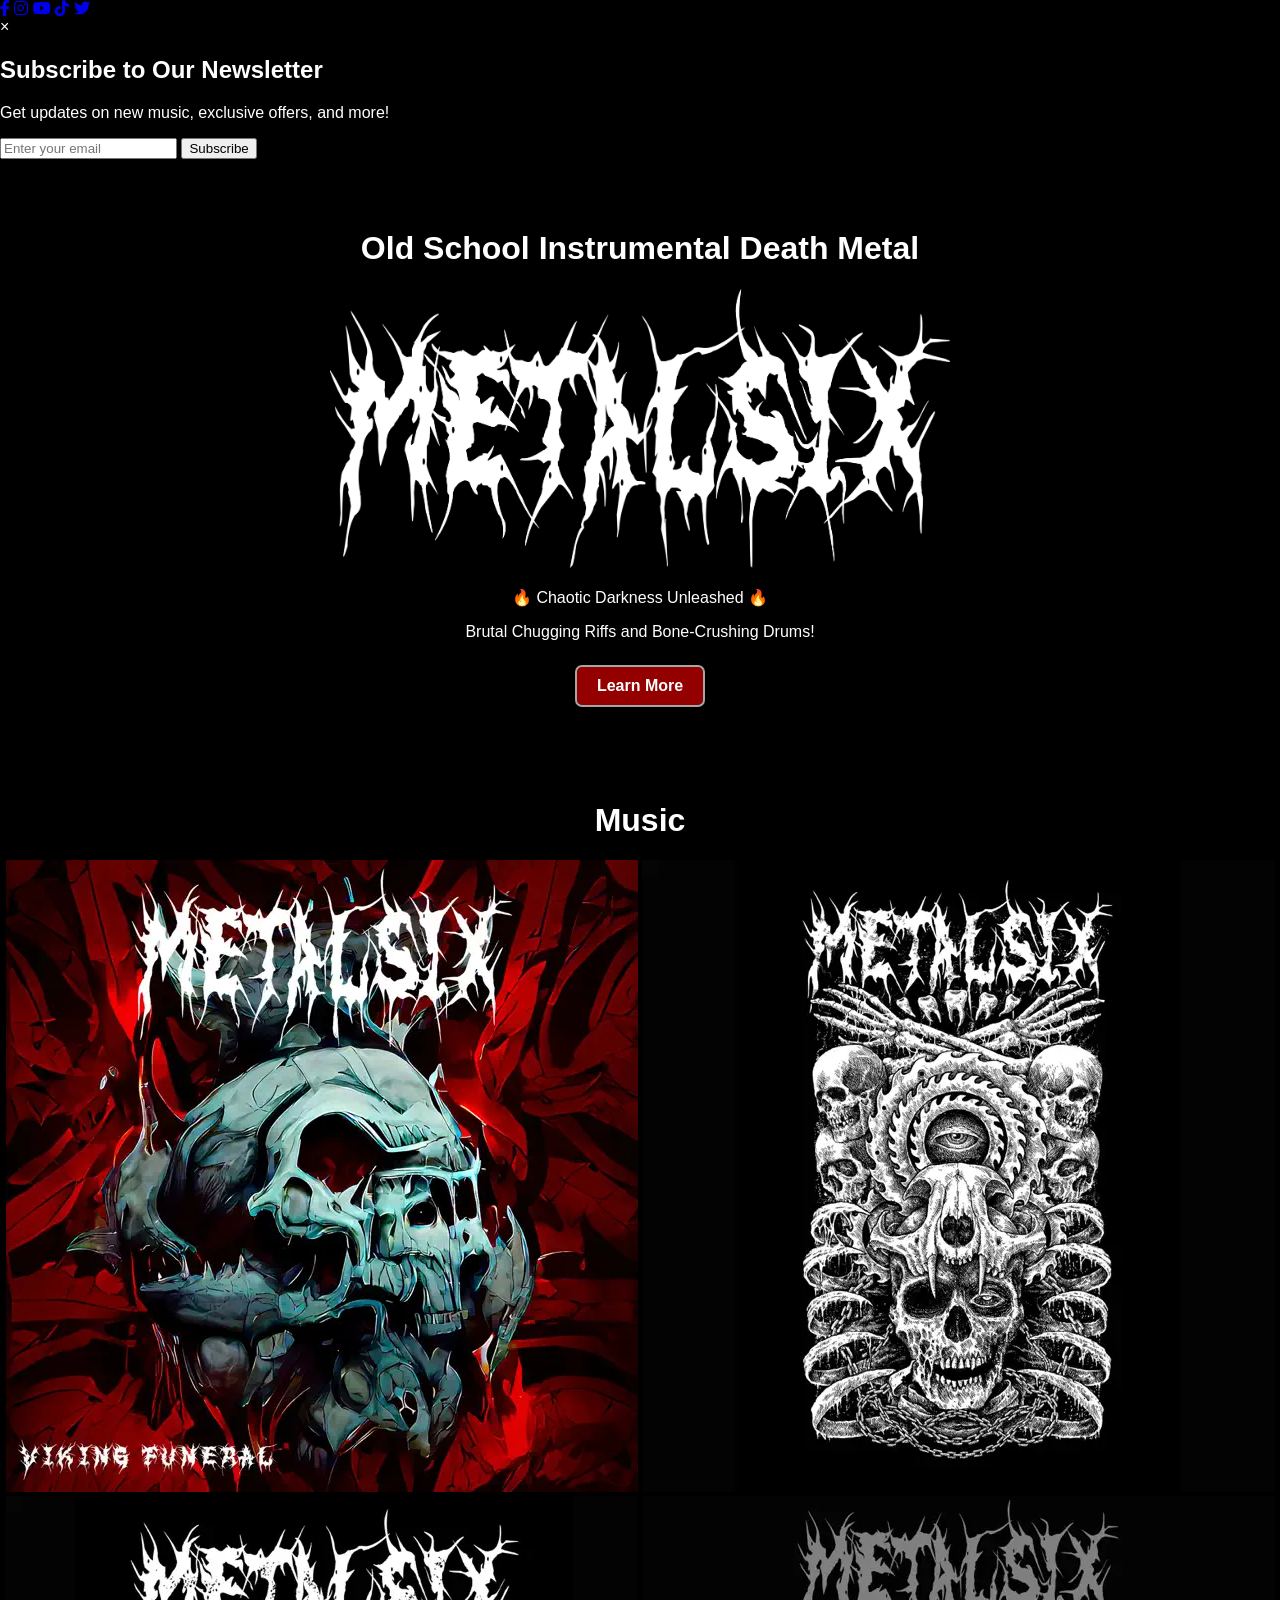
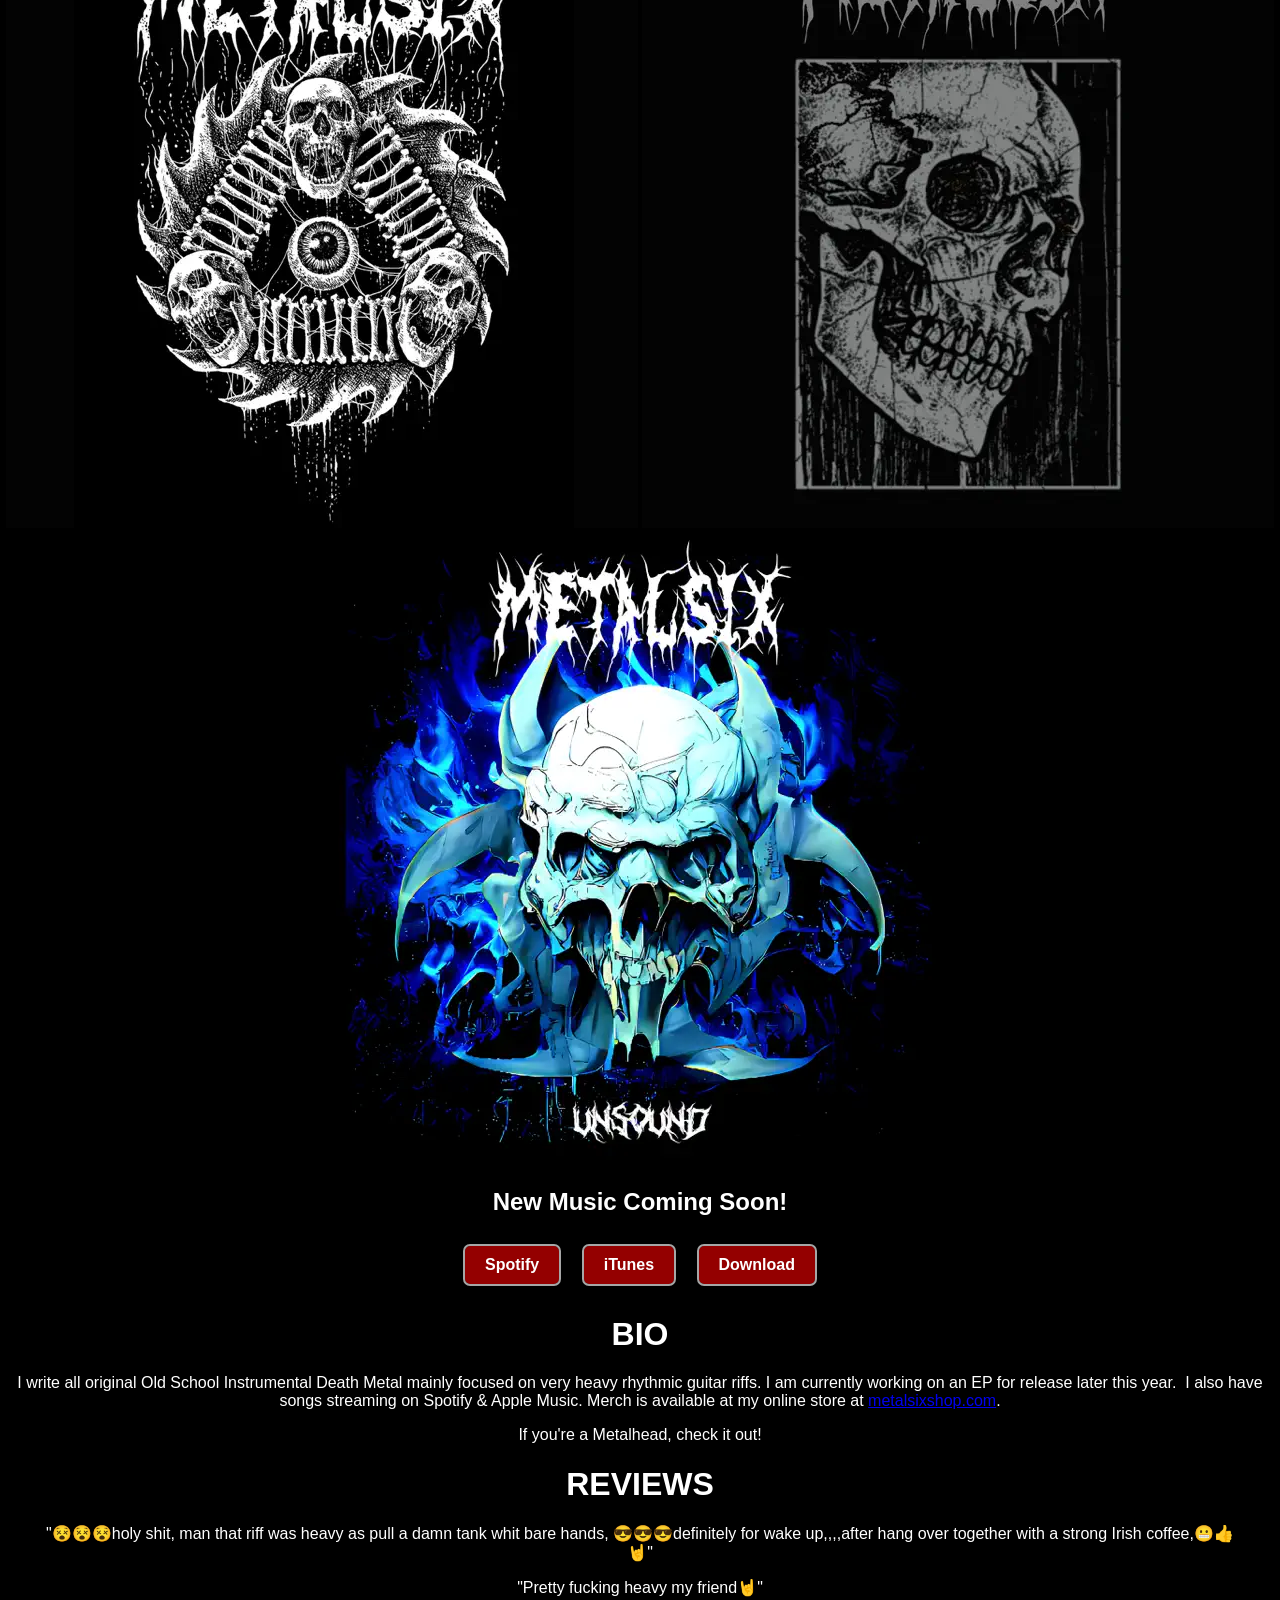
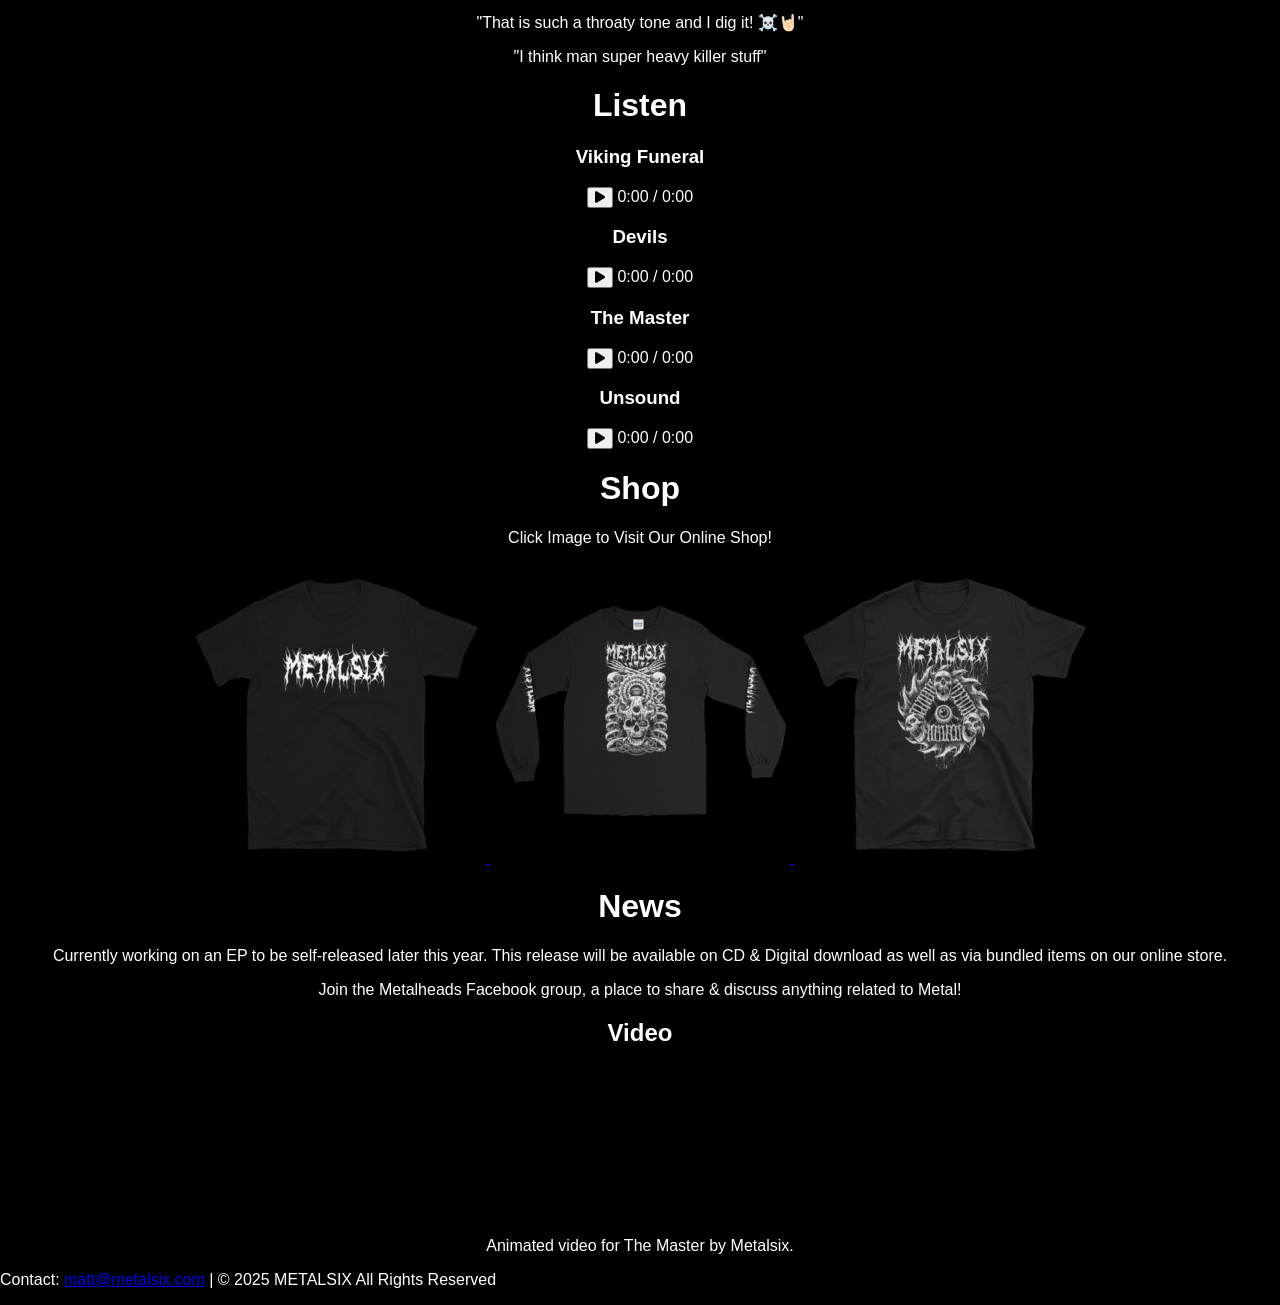
==== index.html @ d75f77b5 "Initial commit: Metalsix website Co-Authored-By: Claude Sonnet 4.6 <noreply@anthropic.com>" ====
<!DOCTYPE html>
<html lang="en">
	<header>
		<div class="social-icons">
		  <a href="https://www.facebook.com/Metalsix/" target="_blank" class="social-icon"><i class="fab fa-facebook-f"></i></a>
		  <a href="https://www.instagram.com/metalsix.official/" target="_blank" class="social-icon"><i class="fab fa-instagram"></i></a>
		  <a href="https://www.youtube.com/@metalsix.official" target="_blank" class="social-icon"><i class="fab fa-youtube"></i></a>
		  <a href="https://www.tiktok.com/@metalsix.official" target="_blank" class="social-icon"><i class="fab fa-tiktok"></i></a>
		  <a href="https://x.com/metalsix_" target="_blank" class="social-icon"><i class="fab fa-twitter"></i></a>
		</div>
	  </header>
<head>
  <meta charset="UTF-8">
  <meta name="viewport" content="width=device-width, initial-scale=1.0">
  <title>Metalsix</title>
  <link rel="stylesheet" href="css/styles.css">
  <link rel="stylesheet" href="https://cdnjs.cloudflare.com/ajax/libs/font-awesome/6.0.0-beta3/css/all.min.css">
  <style>
    body {
      font-family: Arial, sans-serif;
      background-color: #000;
      color: #fff;
      margin: 0;
      padding: 0;
    }
    .section {
      text-align: center;
    }
    .about-section .section-overlay {
      background: rgba(0, 0, 0, 0.67);
      padding: 50px 20px;
    }
    .image {
      max-width: 50%;
      height: auto;
    }
    .button {
      display: inline-block;
      margin: 10px;
      padding: 10px 20px;
      background-color: #940000;
      color: white;
      text-decoration: none;
      font-weight: bold;
      border-radius: 5px;
	  outline: 2px solid #a6a6a6;
    }
    .button:hover {
      background-color: #000000;
    }
  </style>
</head>
<!-- Popup Container -->
<div id="email-popup" class="popup">
	<div class="popup-content">
	  <span class="popup-close">&times;</span>
	  <h2>Subscribe to Our Newsletter</h2>
	  <p>Get updates on new music, exclusive offers, and more!</p>
	  <form novalidate
		id="email-form" 
		action="https://metalsix.us20.list-manage.com/subscribe/post?u=d9a72fb0d01fad9c23cfd0a03&amp;id=9afacad44d" 
		method="POST" 
		target="_blank">

		<!-- Hidden Input Fields -->
		<input type="hidden" name="u" value="d9a72fb0d01fad9c23cfd0a03">
		<input type="hidden" name="id" value="9afacad44d">

		<!-- Email Input -->
		<input 
		  type="email" 
		  id="email-input" 
		  name="EMAIL" 
		  placeholder="Enter your email" 
		  required>
		
		<!-- Hidden Bot Protection Field -->
		<div style="position: absolute; left: -5000px;" aria-hidden="true">
		  <input type="text" name="b_d9a72fb0d01fad9c23cfd0a03_9afacad44d" tabindex="-1" value="">
		</div>
		
		<!-- Submit Button -->
		<button type="submit" class="popup-submit">Subscribe</button>
	  </form>
	</div>
</div>

<!-- Mailchimp Validation Script -->
<script type="text/javascript" src="//s3.amazonaws.com/downloads.mailchimp.com/js/mc-validate.js"></script>
<script type="text/javascript">
  (function($) {
    window.fnames = new Array(); 
    window.ftypes = new Array();
    fnames[0] = 'EMAIL'; 
    ftypes[0] = 'email';
  }(jQuery));
  var $mcj = jQuery.noConflict(true);
</script>


<!-- About Section -->
<div class="section about-section">
	<div class="section-overlay">
	  <h1>Old School Instrumental Death Metal</h1>
	  <img src="Images/Metalsix_Logo_White.png" alt="Metalsix Logo" class="image fade-in-image">
	  <div>
		<p>🔥 Chaotic Darkness Unleashed 🔥</p>
		<p>Brutal Chugging Riffs and Bone-Crushing Drums!</p>
	  </div>
	  <a href="#music" id="learn-more-button" class="button">Learn More</a>
	  <p class="army_of_darknessregular"></p>
	</div>
  </div>

  <script src="JS/script.js"></script>

  <!-- Music Section -->
  <div class="section music-section">
	<div class="section-overlay">
      <h1>Music</h1>
      <div>
		<img src="Images/Viking Funeral.jpg" alt="Album Cover" class="image">
        <img src="Images/Devils.jpg" alt="Album Cover" class="image">
		<img src="Images/The Master.jpg" alt="Album Cover" class="image">
		<img src="Images/Skeletons.jpg" alt="Album Cover" class="image">
		<img src="Images/Unsound.jpg" alt="Album Cover" class="image">
      </div>
	  
      <h2>New Music Coming Soon!</h2>
      <!-- <a href="https://metalsix.com/coming-soon/" class="button">BUY CD</a> -->
      <a href="https://open.spotify.com/artist/1xVHS0RWa8JxRRHK8wIK8u" class="button">Spotify</a>
      <a href="https://music.apple.com/us/artist/metalsix/1475066050" class="button">iTunes</a>
      <a href="#music" id="download-button" class="button">Download</a>
	</div>
  </div>

<!-- Bio Section -->
<div class="section bio-section">
	<div class="section-overlay">
	  <h1>BIO</h1>
	  <p>I write all original Old School Instrumental Death Metal mainly focused on very heavy rhythmic guitar riffs. I am currently working on an EP for release later this year.  I also have songs streaming on Spotify & Apple Music. Merch is available at my online store at <a href="https://metalsixshop.com/" class="link">metalsixshop.com</a>.</p>
	  <p>If you're a Metalhead, check it out!</p>
	  <h1>REVIEWS</h1>
	  <blockquote class="cusom-quote">
		<p>"😵😵😵holy shit, man that riff was heavy as pull a damn tank whit bare hands, 😎😎😎definitely for wake up,,,,after hang over together with a strong Irish coffee,😬👍🤘"</p>
		<p>"Pretty fucking heavy my friend🤘"</p>
		<p>"That is such a throaty tone and I dig it! ☠️🤘🏻"</p>
		<p>"I think man super heavy killer stuff"</p>
	  </blockquote>
	</div>
  </div>

<!-- Listen Section -->
<div class="section listen-section">
  <h1>Listen</h1>
  <div class="section-overlay">
    <div class="dark-audio-player">
      <!-- Viking Funeral -->
      <div class="player-header">
        <div class="track-info">
          <h3 class="track-title">Viking Funeral</h3>
        </div>
      </div>
      <div class="waveform">
        <div class="progress-bar" id="progress-bar-viking_funeral"></div>
      </div>
      <div class="audio-controls">
        <button class="control-button" onclick="togglePlayPause('audio-viking_funeral', this)">
          <i class="fas fa-play"></i>
        </button>
		<span class="current-time" id="current-time-viking_funeral">0:00</span> / 
        <span class="track-duration" id="duration-viking_funeral">0:00</span>
      </div>
      <audio id="audio-viking_funeral" src="Audio/viking_funeral.mp3"></audio>

      <!-- Devils -->
      <div class="player-header">
        <div class="track-info">
          <h3 class="track-title">Devils</h3>
        </div>
      </div>
      <div class="waveform">
        <div class="progress-bar" id="progress-bar-devils"></div>
      </div>
      <div class="audio-controls">
        <button class="control-button" onclick="togglePlayPause('audio-devils', this)">
          <i class="fas fa-play"></i>
        </button>
		<span class="current-time" id="current-time-devils">0:00</span> / 
        <span class="track-duration" id="duration-devils">0:00</span>
      </div>
      <audio id="audio-devils" src="Audio/devils.mp3"></audio>

      <!-- The Master -->
      <div class="player-header">
        <div class="track-info">
          <h3 class="track-title">The Master</h3>
        </div>
      </div>
      <div class="waveform">
        <div class="progress-bar" id="progress-bar-the_master"></div>
      </div>
      <div class="audio-controls">
        <button class="control-button" onclick="togglePlayPause('audio-the_master', this)">
          <i class="fas fa-play"></i>
        </button>
		<span class="current-time" id="current-time-the_master">0:00</span> / 
        <span class="track-duration" id="duration-the_master">0:00</span>
      </div>
      <audio id="audio-the_master" src="Audio/the_master.mp3"></audio>

      <!-- Unsound -->
      <div class="player-header">
        <div class="track-info">
          <h3 class="track-title">Unsound</h3>
        </div>
      </div>
      <div class="waveform">
        <div class="progress-bar" id="progress-bar-unsound"></div>
      </div>
      <div class="audio-controls">
        <button class="control-button" onclick="togglePlayPause('audio-unsound', this)">
          <i class="fas fa-play"></i>
        </button>
		<span class="current-time" id="current-time-unsound">0:00</span> / 
        <span class="track-duration" id="duration-unsound">0:00</span>
      </div>
      <audio id="audio-unsound" src="Audio/unsound.mp3"></audio>
    </div>
  </div>
</div>

<!-- Shop Section -->
<div class="section shop-section">
	<div class="section-overlay">
	  <h1>Shop</h1>
	  <p>Click Image to Visit Our Online Shop!</p>
	  <div class="shop-images">
		<a href="https://metalsixshop.com/item1" target="_blank">
		  <img src="Images/Short_Sleeve_Logo.png" alt="Shop Item 1" class="image">
		</a>
		<a href="https://metalsixshop.com/item2" target="_blank">
		  <img src="Images/Long_Sleeve.png" alt="Shop Item 2" class="image">
		</a>
		<a href="https://metalsixshop.com/item3" target="_blank">
		  <img src="Images/Short_Sleeve_Blade.png" alt="Shop Item 3" class="image">
		</a>
	  </div>
	</div>
  </div>

  <!-- News Section -->
  <div class="section news-section">
    <div class="section-overlay">
      <h1>News</h1>
      <p>Currently working on an EP to be self-released later this year. This release will be available on CD & Digital download as well as via bundled items on our online store.</p>
      <p>Join the Metalheads Facebook group, a place to share & discuss anything related to Metal!</p>
	  <div>
		<h2>Video</h2>
	  </div>
	  <div>
        <iframe src="https://www.youtube.com/embed/90blAPFxabg" frameborder="0" allowfullscreen class="video"></iframe>
        <p>Animated video for The Master by Metalsix.</p>
      </div>
    </div>
  </div>

  <!-- Footer -->
  <footer>
	<p>Contact: <a href="mailto:matt@metalsix.com">matt@metalsix.com</a> | &copy; 2025 METALSIX All Rights Reserved</p>
  </footer>

  <script>
	// Open Popup After Delay
	document.addEventListener('DOMContentLoaded', () => {
	  const popup = document.getElementById('email-popup');
	  const closeButton = document.querySelector('.popup-close');
  
	  // Show popup after 3 seconds (adjust as needed)
	  setTimeout(() => {
		popup.style.display = 'flex';
	  }, 3000);
  
	  // Close popup when "X" is clicked
	  closeButton.addEventListener('click', () => {
		popup.style.display = 'none';
	  });
  
	  // Close popup when clicking outside the content box
	  popup.addEventListener('click', (event) => {
		if (event.target === popup) {
		  popup.style.display = 'none';
		}
	  });
  
	  // Handle form submission
	  const form = document.getElementById('email-form');
	  form.addEventListener('submit', (event) => {
		const email = document.getElementById('email-input').value;
		alert(`Thank you for subscribing, ${email}!`);
		popup.style.display = 'none';
	  });
	});
  </script>
</body>
</html>
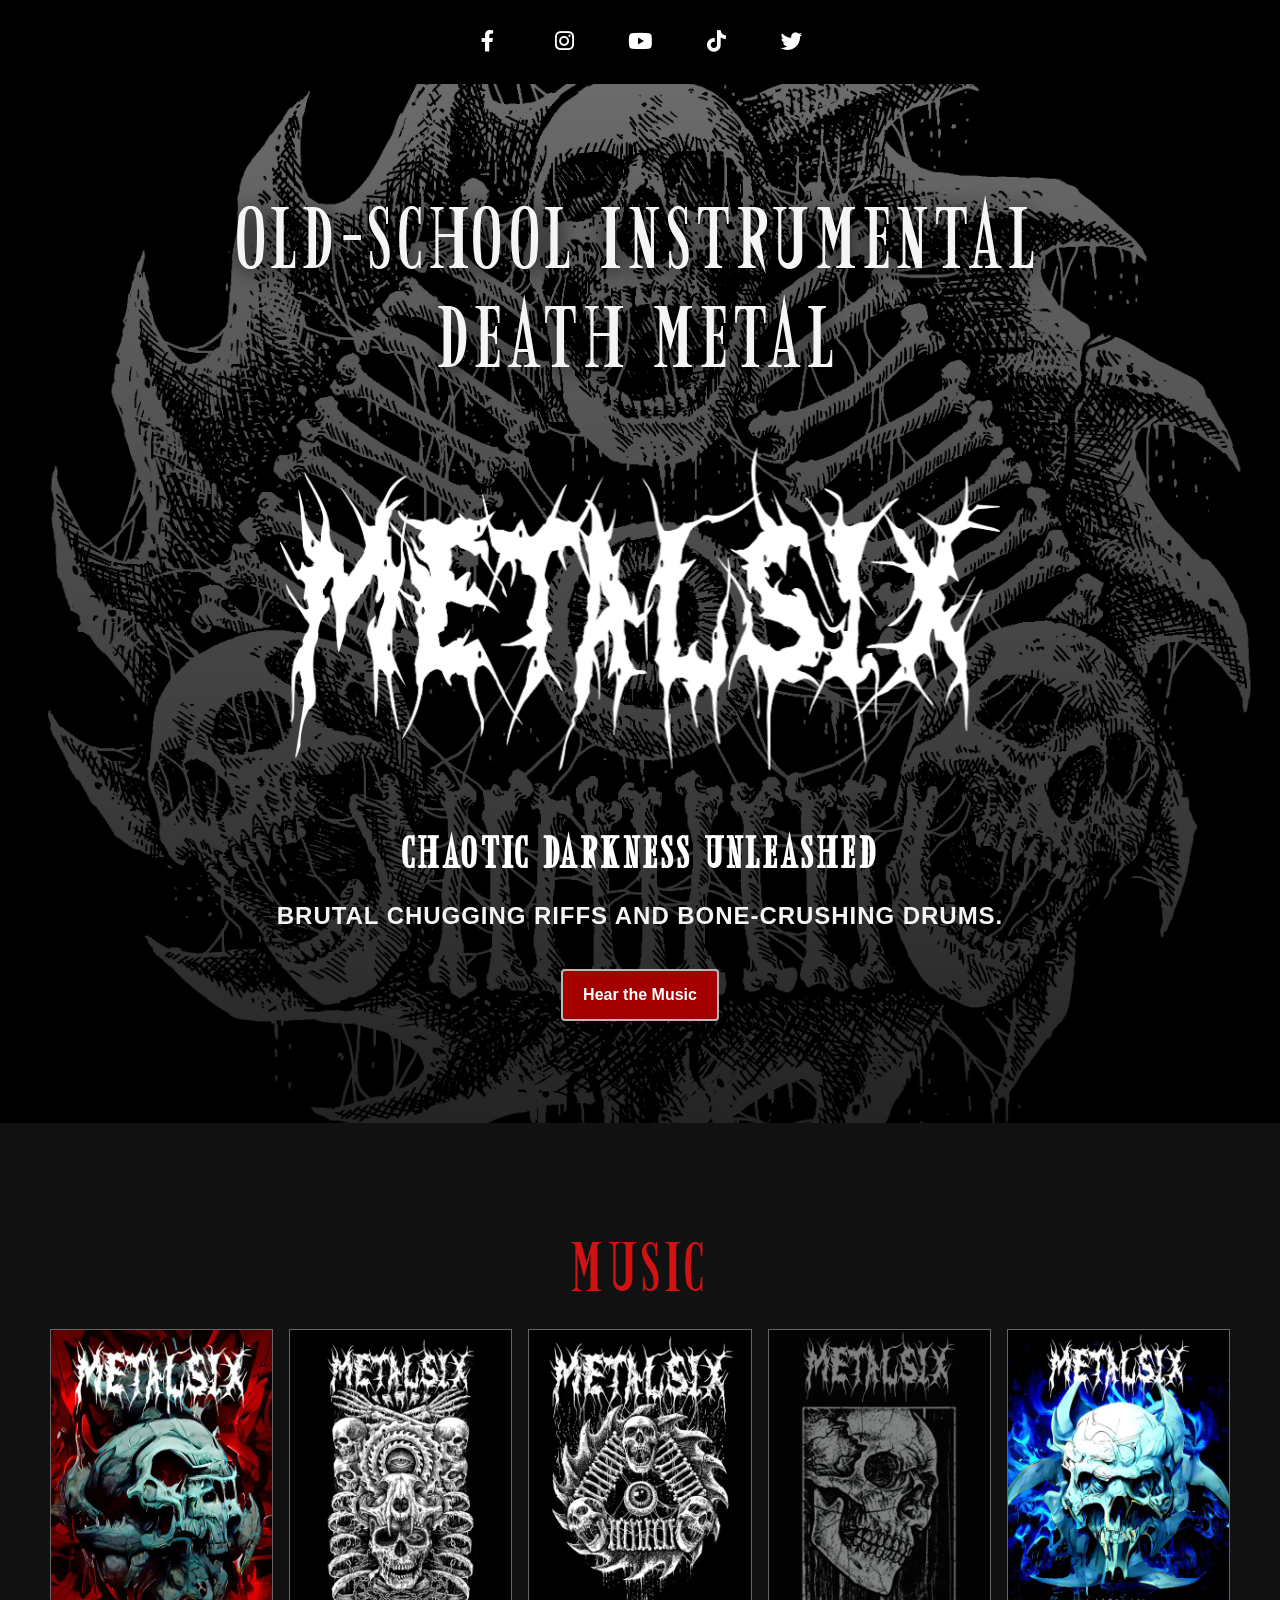
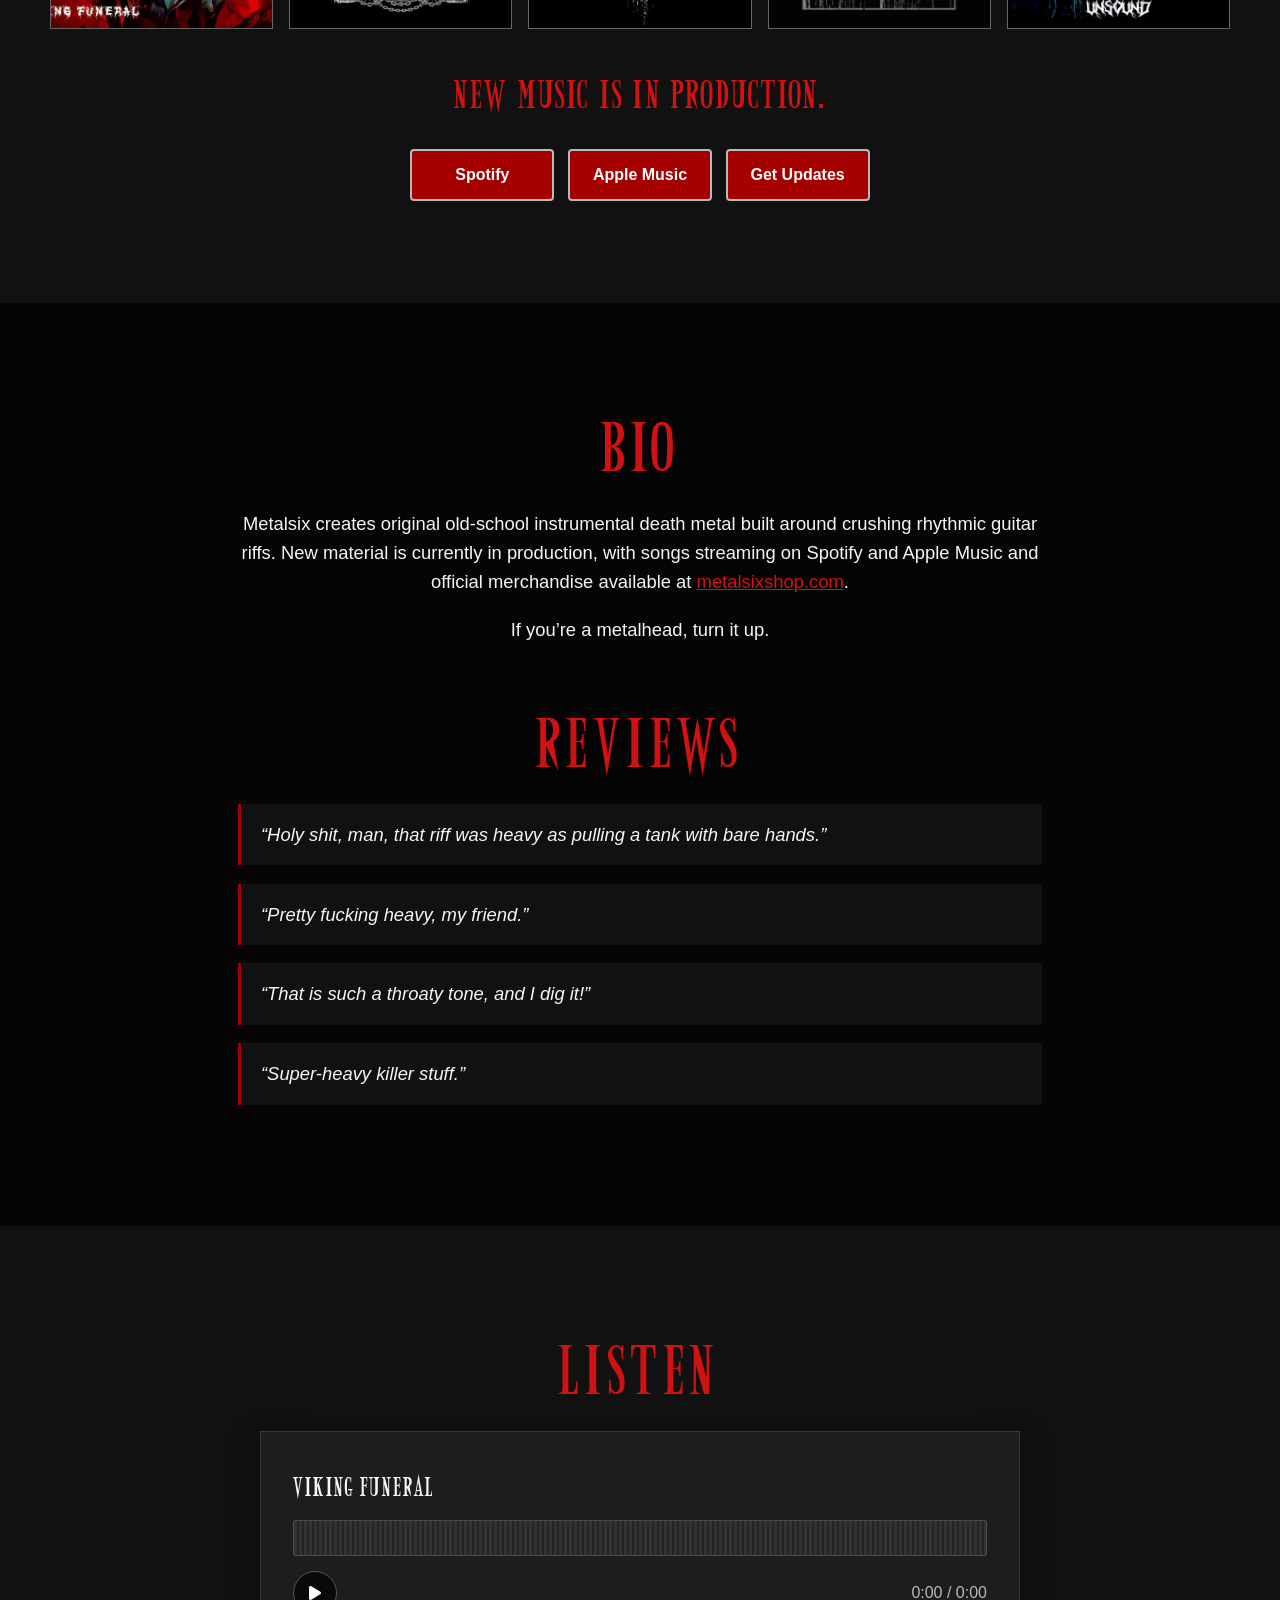
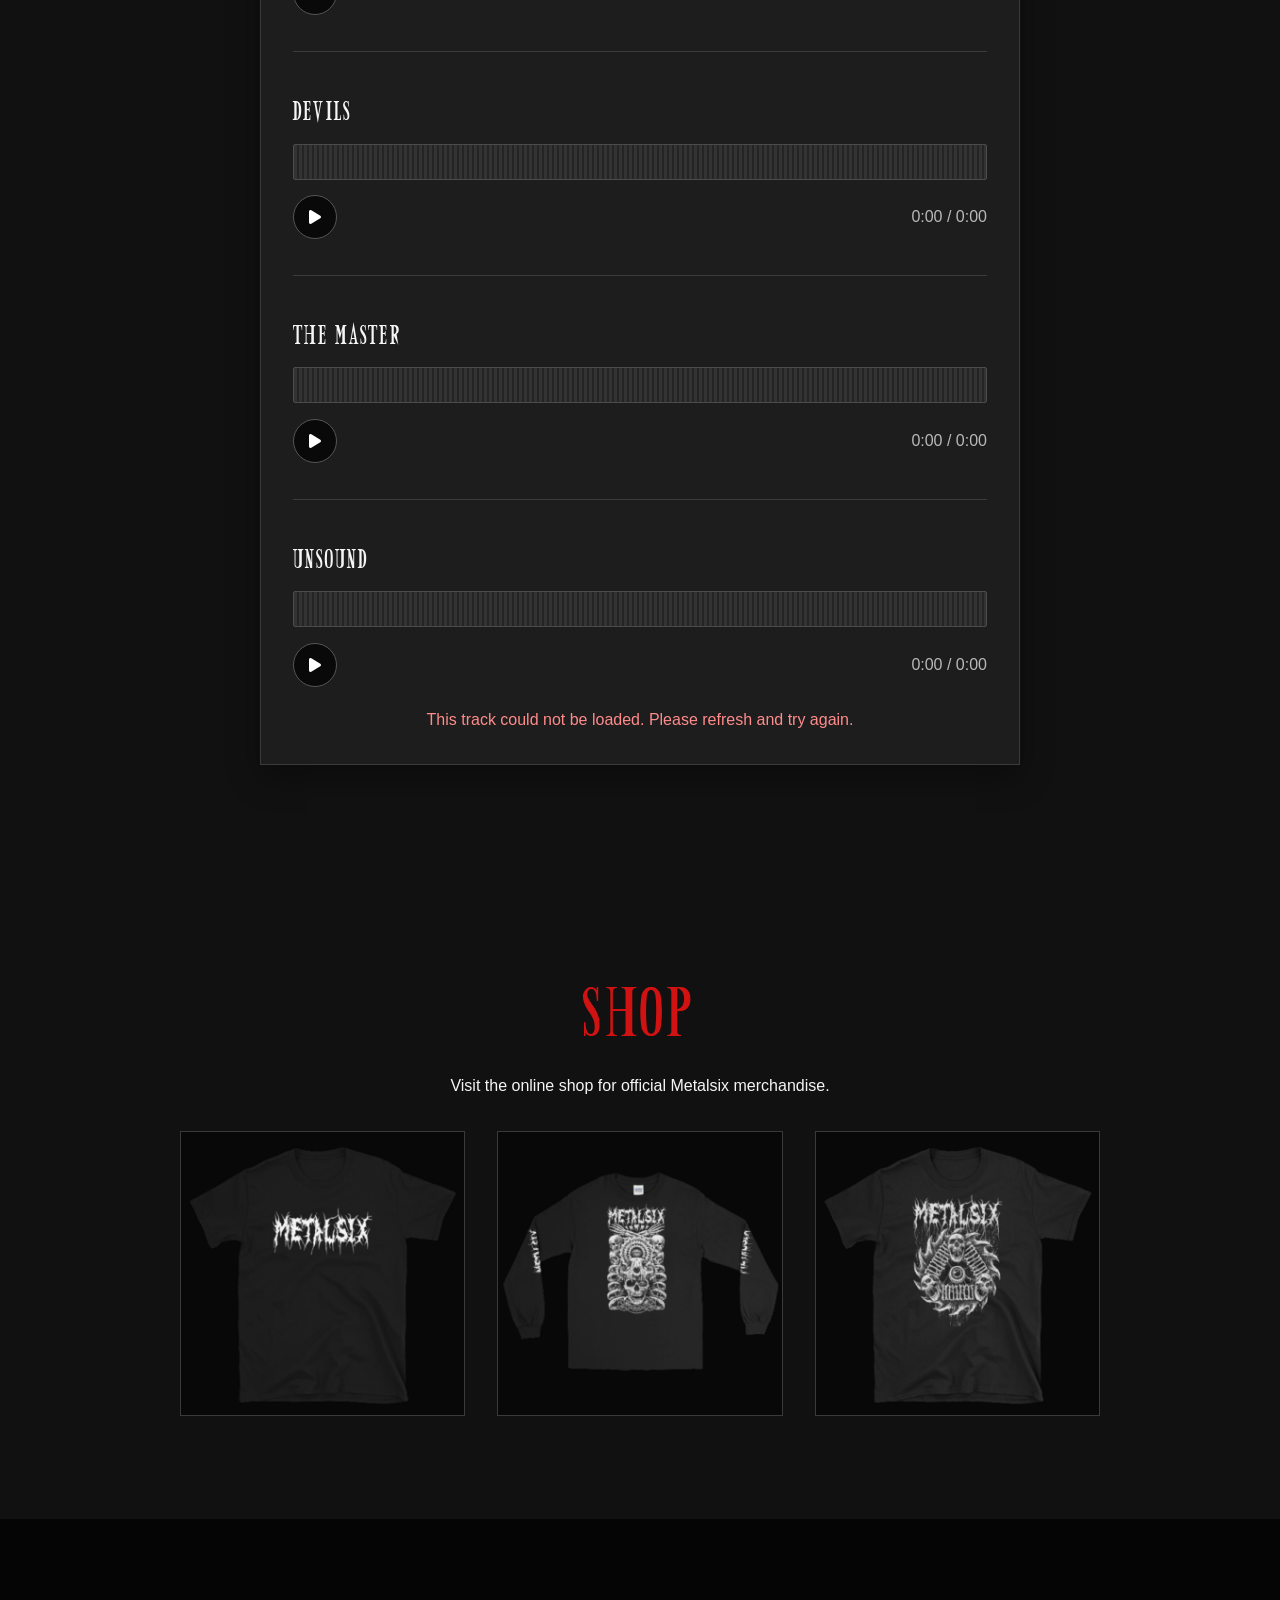
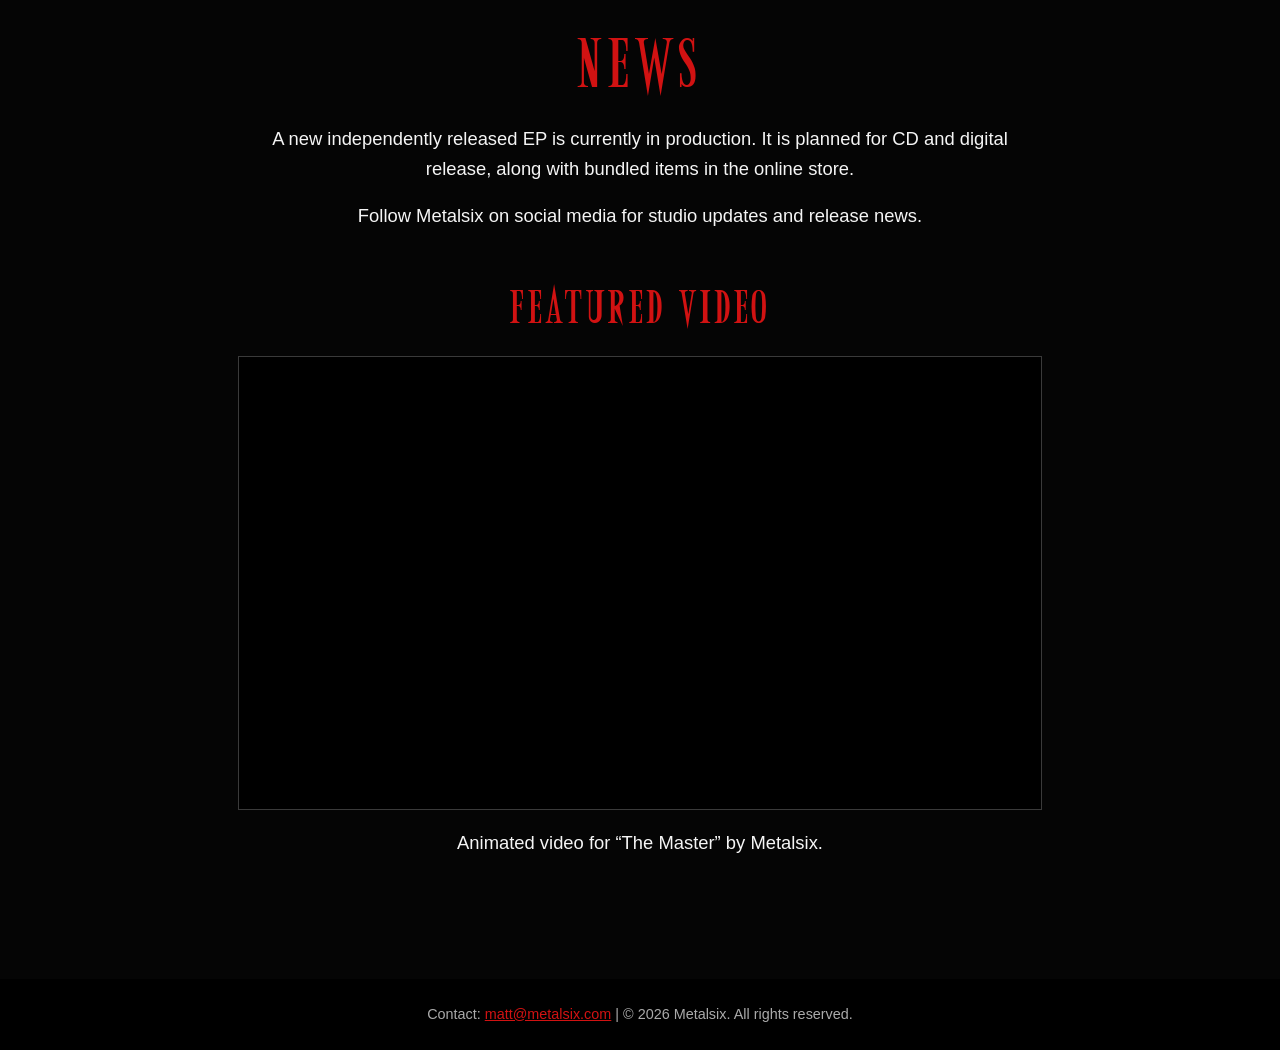
==== commit 2645e9d1: "Modernize site for Vercel deployment" ====
--- a/index.html
+++ b/index.html
@@ -1,306 +1,182 @@
-<!DOCTYPE html>
+<!doctype html>
 <html lang="en">
-	<header>
-		<div class="social-icons">
-		  <a href="https://www.facebook.com/Metalsix/" target="_blank" class="social-icon"><i class="fab fa-facebook-f"></i></a>
-		  <a href="https://www.instagram.com/metalsix.official/" target="_blank" class="social-icon"><i class="fab fa-instagram"></i></a>
-		  <a href="https://www.youtube.com/@metalsix.official" target="_blank" class="social-icon"><i class="fab fa-youtube"></i></a>
-		  <a href="https://www.tiktok.com/@metalsix.official" target="_blank" class="social-icon"><i class="fab fa-tiktok"></i></a>
-		  <a href="https://x.com/metalsix_" target="_blank" class="social-icon"><i class="fab fa-twitter"></i></a>
-		</div>
-	  </header>
-<head>
-  <meta charset="UTF-8">
-  <meta name="viewport" content="width=device-width, initial-scale=1.0">
-  <title>Metalsix</title>
-  <link rel="stylesheet" href="css/styles.css">
-  <link rel="stylesheet" href="https://cdnjs.cloudflare.com/ajax/libs/font-awesome/6.0.0-beta3/css/all.min.css">
-  <style>
-    body {
-      font-family: Arial, sans-serif;
-      background-color: #000;
-      color: #fff;
-      margin: 0;
-      padding: 0;
-    }
-    .section {
-      text-align: center;
-    }
-    .about-section .section-overlay {
-      background: rgba(0, 0, 0, 0.67);
-      padding: 50px 20px;
-    }
-    .image {
-      max-width: 50%;
-      height: auto;
-    }
-    .button {
-      display: inline-block;
-      margin: 10px;
-      padding: 10px 20px;
-      background-color: #940000;
-      color: white;
-      text-decoration: none;
-      font-weight: bold;
-      border-radius: 5px;
-	  outline: 2px solid #a6a6a6;
-    }
-    .button:hover {
-      background-color: #000000;
-    }
-  </style>
-</head>
-<!-- Popup Container -->
-<div id="email-popup" class="popup">
-	<div class="popup-content">
-	  <span class="popup-close">&times;</span>
-	  <h2>Subscribe to Our Newsletter</h2>
-	  <p>Get updates on new music, exclusive offers, and more!</p>
-	  <form novalidate
-		id="email-form" 
-		action="https://metalsix.us20.list-manage.com/subscribe/post?u=d9a72fb0d01fad9c23cfd0a03&amp;id=9afacad44d" 
-		method="POST" 
-		target="_blank">
+  <head>
+    <meta charset="utf-8">
+    <meta name="viewport" content="width=device-width, initial-scale=1">
+    <meta name="description" content="Metalsix creates old-school instrumental death metal with brutal rhythmic riffs and bone-crushing drums.">
+    <meta name="theme-color" content="#050505">
+    <meta property="og:title" content="Metalsix | Old-School Instrumental Death Metal">
+    <meta property="og:description" content="Original old-school instrumental death metal. Listen to Metalsix, watch the latest video, and shop official merchandise.">
+    <meta property="og:type" content="website">
+    <meta property="og:url" content="https://metalsix.com/">
+    <meta property="og:image" content="https://metalsix.com/Images/Metalsix_Blade_Square.jpg">
+    <meta name="twitter:card" content="summary_large_image">
+    <title>Metalsix | Old-School Instrumental Death Metal</title>
+    <link rel="icon" href="Images/Metalsix_Blade_Square.jpg" type="image/jpeg">
+    <link rel="preload" href="fonts/armyd___-webfont.woff2" as="font" type="font/woff2" crossorigin>
+    <link rel="stylesheet" href="CSS/styles.css">
+    <link rel="stylesheet" href="https://cdnjs.cloudflare.com/ajax/libs/font-awesome/6.0.0-beta3/css/all.min.css">
+    <script src="JS/script.js" defer></script>
+  </head>
+  <body>
+    <header class="site-header">
+      <a class="skip-link" href="#main-content">Skip to content</a>
+      <nav class="social-icons" aria-label="Metalsix social media">
+        <a href="https://www.facebook.com/Metalsix/" target="_blank" rel="noopener noreferrer" class="social-icon" aria-label="Metalsix on Facebook"><i class="fab fa-facebook-f" aria-hidden="true"></i></a>
+        <a href="https://www.instagram.com/metalsix.official/" target="_blank" rel="noopener noreferrer" class="social-icon" aria-label="Metalsix on Instagram"><i class="fab fa-instagram" aria-hidden="true"></i></a>
+        <a href="https://www.youtube.com/@metalsix.official" target="_blank" rel="noopener noreferrer" class="social-icon" aria-label="Metalsix on YouTube"><i class="fab fa-youtube" aria-hidden="true"></i></a>
+        <a href="https://www.tiktok.com/@metalsix.official" target="_blank" rel="noopener noreferrer" class="social-icon" aria-label="Metalsix on TikTok"><i class="fab fa-tiktok" aria-hidden="true"></i></a>
+        <a href="https://x.com/metalsix_" target="_blank" rel="noopener noreferrer" class="social-icon" aria-label="Metalsix on X"><i class="fab fa-twitter" aria-hidden="true"></i></a>
+      </nav>
+    </header>
 
-		<!-- Hidden Input Fields -->
-		<input type="hidden" name="u" value="d9a72fb0d01fad9c23cfd0a03">
-		<input type="hidden" name="id" value="9afacad44d">
-
-		<!-- Email Input -->
-		<input 
-		  type="email" 
-		  id="email-input" 
-		  name="EMAIL" 
-		  placeholder="Enter your email" 
-		  required>
-		
-		<!-- Hidden Bot Protection Field -->
-		<div style="position: absolute; left: -5000px;" aria-hidden="true">
-		  <input type="text" name="b_d9a72fb0d01fad9c23cfd0a03_9afacad44d" tabindex="-1" value="">
-		</div>
-		
-		<!-- Submit Button -->
-		<button type="submit" class="popup-submit">Subscribe</button>
-	  </form>
-	</div>
-</div>
-
-<!-- Mailchimp Validation Script -->
-<script type="text/javascript" src="//s3.amazonaws.com/downloads.mailchimp.com/js/mc-validate.js"></script>
-<script type="text/javascript">
-  (function($) {
-    window.fnames = new Array(); 
-    window.ftypes = new Array();
-    fnames[0] = 'EMAIL'; 
-    ftypes[0] = 'email';
-  }(jQuery));
-  var $mcj = jQuery.noConflict(true);
-</script>
-
-
-<!-- About Section -->
-<div class="section about-section">
-	<div class="section-overlay">
-	  <h1>Old School Instrumental Death Metal</h1>
-	  <img src="Images/Metalsix_Logo_White.png" alt="Metalsix Logo" class="image fade-in-image">
-	  <div>
-		<p>🔥 Chaotic Darkness Unleashed 🔥</p>
-		<p>Brutal Chugging Riffs and Bone-Crushing Drums!</p>
-	  </div>
-	  <a href="#music" id="learn-more-button" class="button">Learn More</a>
-	  <p class="army_of_darknessregular"></p>
-	</div>
-  </div>
-
-  <script src="JS/script.js"></script>
-
-  <!-- Music Section -->
-  <div class="section music-section">
-	<div class="section-overlay">
-      <h1>Music</h1>
-      <div>
-		<img src="Images/Viking Funeral.jpg" alt="Album Cover" class="image">
-        <img src="Images/Devils.jpg" alt="Album Cover" class="image">
-		<img src="Images/The Master.jpg" alt="Album Cover" class="image">
-		<img src="Images/Skeletons.jpg" alt="Album Cover" class="image">
-		<img src="Images/Unsound.jpg" alt="Album Cover" class="image">
-      </div>
-	  
-      <h2>New Music Coming Soon!</h2>
-      <!-- <a href="https://metalsix.com/coming-soon/" class="button">BUY CD</a> -->
-      <a href="https://open.spotify.com/artist/1xVHS0RWa8JxRRHK8wIK8u" class="button">Spotify</a>
-      <a href="https://music.apple.com/us/artist/metalsix/1475066050" class="button">iTunes</a>
-      <a href="#music" id="download-button" class="button">Download</a>
-	</div>
-  </div>
-
-<!-- Bio Section -->
-<div class="section bio-section">
-	<div class="section-overlay">
-	  <h1>BIO</h1>
-	  <p>I write all original Old School Instrumental Death Metal mainly focused on very heavy rhythmic guitar riffs. I am currently working on an EP for release later this year.  I also have songs streaming on Spotify & Apple Music. Merch is available at my online store at <a href="https://metalsixshop.com/" class="link">metalsixshop.com</a>.</p>
-	  <p>If you're a Metalhead, check it out!</p>
-	  <h1>REVIEWS</h1>
-	  <blockquote class="cusom-quote">
-		<p>"😵😵😵holy shit, man that riff was heavy as pull a damn tank whit bare hands, 😎😎😎definitely for wake up,,,,after hang over together with a strong Irish coffee,😬👍🤘"</p>
-		<p>"Pretty fucking heavy my friend🤘"</p>
-		<p>"That is such a throaty tone and I dig it! ☠️🤘🏻"</p>
-		<p>"I think man super heavy killer stuff"</p>
-	  </blockquote>
-	</div>
-  </div>
-
-<!-- Listen Section -->
-<div class="section listen-section">
-  <h1>Listen</h1>
-  <div class="section-overlay">
-    <div class="dark-audio-player">
-      <!-- Viking Funeral -->
-      <div class="player-header">
-        <div class="track-info">
-          <h3 class="track-title">Viking Funeral</h3>
-        </div>
-      </div>
-      <div class="waveform">
-        <div class="progress-bar" id="progress-bar-viking_funeral"></div>
-      </div>
-      <div class="audio-controls">
-        <button class="control-button" onclick="togglePlayPause('audio-viking_funeral', this)">
-          <i class="fas fa-play"></i>
-        </button>
-		<span class="current-time" id="current-time-viking_funeral">0:00</span> / 
-        <span class="track-duration" id="duration-viking_funeral">0:00</span>
-      </div>
-      <audio id="audio-viking_funeral" src="Audio/viking_funeral.mp3"></audio>
-
-      <!-- Devils -->
-      <div class="player-header">
-        <div class="track-info">
-          <h3 class="track-title">Devils</h3>
-        </div>
-      </div>
-      <div class="waveform">
-        <div class="progress-bar" id="progress-bar-devils"></div>
-      </div>
-      <div class="audio-controls">
-        <button class="control-button" onclick="togglePlayPause('audio-devils', this)">
-          <i class="fas fa-play"></i>
-        </button>
-		<span class="current-time" id="current-time-devils">0:00</span> / 
-        <span class="track-duration" id="duration-devils">0:00</span>
-      </div>
-      <audio id="audio-devils" src="Audio/devils.mp3"></audio>
-
-      <!-- The Master -->
-      <div class="player-header">
-        <div class="track-info">
-          <h3 class="track-title">The Master</h3>
-        </div>
-      </div>
-      <div class="waveform">
-        <div class="progress-bar" id="progress-bar-the_master"></div>
-      </div>
-      <div class="audio-controls">
-        <button class="control-button" onclick="togglePlayPause('audio-the_master', this)">
-          <i class="fas fa-play"></i>
-        </button>
-		<span class="current-time" id="current-time-the_master">0:00</span> / 
-        <span class="track-duration" id="duration-the_master">0:00</span>
-      </div>
-      <audio id="audio-the_master" src="Audio/the_master.mp3"></audio>
-
-      <!-- Unsound -->
-      <div class="player-header">
-        <div class="track-info">
-          <h3 class="track-title">Unsound</h3>
-        </div>
-      </div>
-      <div class="waveform">
-        <div class="progress-bar" id="progress-bar-unsound"></div>
-      </div>
-      <div class="audio-controls">
-        <button class="control-button" onclick="togglePlayPause('audio-unsound', this)">
-          <i class="fas fa-play"></i>
-        </button>
-		<span class="current-time" id="current-time-unsound">0:00</span> / 
-        <span class="track-duration" id="duration-unsound">0:00</span>
-      </div>
-      <audio id="audio-unsound" src="Audio/unsound.mp3"></audio>
-    </div>
-  </div>
-</div>
-
-<!-- Shop Section -->
-<div class="section shop-section">
-	<div class="section-overlay">
-	  <h1>Shop</h1>
-	  <p>Click Image to Visit Our Online Shop!</p>
-	  <div class="shop-images">
-		<a href="https://metalsixshop.com/item1" target="_blank">
-		  <img src="Images/Short_Sleeve_Logo.png" alt="Shop Item 1" class="image">
-		</a>
-		<a href="https://metalsixshop.com/item2" target="_blank">
-		  <img src="Images/Long_Sleeve.png" alt="Shop Item 2" class="image">
-		</a>
-		<a href="https://metalsixshop.com/item3" target="_blank">
-		  <img src="Images/Short_Sleeve_Blade.png" alt="Shop Item 3" class="image">
-		</a>
-	  </div>
-	</div>
-  </div>
-
-  <!-- News Section -->
-  <div class="section news-section">
-    <div class="section-overlay">
-      <h1>News</h1>
-      <p>Currently working on an EP to be self-released later this year. This release will be available on CD & Digital download as well as via bundled items on our online store.</p>
-      <p>Join the Metalheads Facebook group, a place to share & discuss anything related to Metal!</p>
-	  <div>
-		<h2>Video</h2>
-	  </div>
-	  <div>
-        <iframe src="https://www.youtube.com/embed/90blAPFxabg" frameborder="0" allowfullscreen class="video"></iframe>
-        <p>Animated video for The Master by Metalsix.</p>
+    <div id="email-popup" class="popup" role="dialog" aria-modal="true" aria-labelledby="newsletter-title" aria-describedby="newsletter-description" aria-hidden="true">
+      <div class="popup-content">
+        <button class="popup-close" type="button" aria-label="Close newsletter signup">&times;</button>
+        <h2 id="newsletter-title">Join the Metalheads</h2>
+        <p id="newsletter-description">Get new music, release news, and exclusive offers by email.</p>
+        <form id="email-form" action="https://metalsix.us20.list-manage.com/subscribe/post?u=d9a72fb0d01fad9c23cfd0a03&amp;id=9afacad44d&amp;f_id=005a5feef0" method="post" target="_blank" rel="noopener">
+          <label for="email-input">Email address</label>
+          <input type="email" id="email-input" name="EMAIL" autocomplete="email" placeholder="you@example.com" required>
+          <div class="honeypot" aria-hidden="true" inert>
+            <label for="newsletter-company">Leave this field blank</label>
+            <input type="text" id="newsletter-company" name="b_d9a72fb0d01fad9c23cfd0a03_9afacad44d" tabindex="-1" autocomplete="off">
+          </div>
+          <button type="submit" class="popup-submit">Subscribe</button>
+          <p class="form-note">Subscription opens securely through Mailchimp.</p>
+        </form>
       </div>
     </div>
-  </div>
 
-  <!-- Footer -->
-  <footer>
-	<p>Contact: <a href="mailto:matt@metalsix.com">matt@metalsix.com</a> | &copy; 2025 METALSIX All Rights Reserved</p>
-  </footer>
+    <main id="main-content">
+      <section class="section about-section" aria-labelledby="hero-title">
+        <div class="section-overlay hero-content">
+          <h1 id="hero-title">Old-School Instrumental Death Metal</h1>
+          <img src="Images/Metalsix_Logo_White.png" alt="Metalsix" class="hero-logo fade-in-image" width="3021" height="1359">
+          <p class="hero-tagline">Chaotic darkness unleashed</p>
+          <p>Brutal chugging riffs and bone-crushing drums.</p>
+          <a href="#music" class="button">Hear the Music</a>
+        </div>
+      </section>
 
-  <script>
-	// Open Popup After Delay
-	document.addEventListener('DOMContentLoaded', () => {
-	  const popup = document.getElementById('email-popup');
-	  const closeButton = document.querySelector('.popup-close');
-  
-	  // Show popup after 3 seconds (adjust as needed)
-	  setTimeout(() => {
-		popup.style.display = 'flex';
-	  }, 3000);
-  
-	  // Close popup when "X" is clicked
-	  closeButton.addEventListener('click', () => {
-		popup.style.display = 'none';
-	  });
-  
-	  // Close popup when clicking outside the content box
-	  popup.addEventListener('click', (event) => {
-		if (event.target === popup) {
-		  popup.style.display = 'none';
-		}
-	  });
-  
-	  // Handle form submission
-	  const form = document.getElementById('email-form');
-	  form.addEventListener('submit', (event) => {
-		const email = document.getElementById('email-input').value;
-		alert(`Thank you for subscribing, ${email}!`);
-		popup.style.display = 'none';
-	  });
-	});
-  </script>
-</body>
+      <section id="music" class="section music-section" aria-labelledby="music-title">
+        <div class="section-overlay">
+          <h2 id="music-title" class="section-title">Music</h2>
+          <div class="album-grid">
+            <img src="Images/Viking Funeral.jpg" alt="Viking Funeral single artwork" width="300" height="300">
+            <img src="Images/Devils.jpg" alt="Devils single artwork" width="300" height="300" loading="lazy">
+            <img src="Images/The Master.jpg" alt="The Master single artwork" width="300" height="300" loading="lazy">
+            <img src="Images/Skeletons.jpg" alt="Skeletons single artwork" width="300" height="300" loading="lazy">
+            <img src="Images/Unsound.jpg" alt="Unsound single artwork" width="300" height="300" loading="lazy">
+          </div>
+          <p class="release-callout">New music is in production.</p>
+          <div class="button-row">
+            <a href="https://open.spotify.com/artist/1xVHS0RWa8JxRRHK8wIK8u" target="_blank" rel="noopener noreferrer" class="button">Spotify</a>
+            <a href="https://music.apple.com/us/artist/metalsix/1475066050" target="_blank" rel="noopener noreferrer" class="button">Apple Music</a>
+            <button type="button" class="button" data-open-newsletter>Get Updates</button>
+          </div>
+        </div>
+      </section>
+
+      <section class="section bio-section" aria-labelledby="bio-title">
+        <div class="section-overlay prose">
+          <h2 id="bio-title" class="section-title">Bio</h2>
+          <p>Metalsix creates original old-school instrumental death metal built around crushing rhythmic guitar riffs. New material is currently in production, with songs streaming on Spotify and Apple Music and official merchandise available at <a href="https://metalsixshop.com/" target="_blank" rel="noopener noreferrer">metalsixshop.com</a>.</p>
+          <p>If you’re a metalhead, turn it up.</p>
+          <h2 class="section-title reviews-title">Reviews</h2>
+          <blockquote class="reviews">
+            <p>“Holy shit, man, that riff was heavy as pulling a tank with bare hands.”</p>
+            <p>“Pretty fucking heavy, my friend.”</p>
+            <p>“That is such a throaty tone, and I dig it!”</p>
+            <p>“Super-heavy killer stuff.”</p>
+          </blockquote>
+        </div>
+      </section>
+
+      <section id="listen" class="section listen-section" aria-labelledby="listen-title">
+        <div class="section-overlay">
+          <h2 id="listen-title" class="section-title">Listen</h2>
+          <div class="dark-audio-player">
+            <article class="track" data-track="viking_funeral">
+              <h3>Viking Funeral</h3>
+              <button class="waveform" type="button" data-seek-for="audio-viking_funeral" aria-label="Seek through Viking Funeral">
+                <span class="progress-bar" id="progress-bar-viking_funeral"></span>
+              </button>
+              <div class="audio-controls">
+                <button class="control-button" type="button" data-audio-id="audio-viking_funeral" aria-label="Play Viking Funeral"><i class="fas fa-play" aria-hidden="true"></i></button>
+                <span><span id="current-time-viking_funeral">0:00</span> / <span id="duration-viking_funeral">0:00</span></span>
+              </div>
+              <audio id="audio-viking_funeral" preload="metadata" src="Audio/viking_funeral.mp3"></audio>
+            </article>
+
+            <article class="track" data-track="devils">
+              <h3>Devils</h3>
+              <button class="waveform" type="button" data-seek-for="audio-devils" aria-label="Seek through Devils">
+                <span class="progress-bar" id="progress-bar-devils"></span>
+              </button>
+              <div class="audio-controls">
+                <button class="control-button" type="button" data-audio-id="audio-devils" aria-label="Play Devils"><i class="fas fa-play" aria-hidden="true"></i></button>
+                <span><span id="current-time-devils">0:00</span> / <span id="duration-devils">0:00</span></span>
+              </div>
+              <audio id="audio-devils" preload="metadata" src="Audio/devils.mp3"></audio>
+            </article>
+
+            <article class="track" data-track="the_master">
+              <h3>The Master</h3>
+              <button class="waveform" type="button" data-seek-for="audio-the_master" aria-label="Seek through The Master">
+                <span class="progress-bar" id="progress-bar-the_master"></span>
+              </button>
+              <div class="audio-controls">
+                <button class="control-button" type="button" data-audio-id="audio-the_master" aria-label="Play The Master"><i class="fas fa-play" aria-hidden="true"></i></button>
+                <span><span id="current-time-the_master">0:00</span> / <span id="duration-the_master">0:00</span></span>
+              </div>
+              <audio id="audio-the_master" preload="metadata" src="Audio/the_master.mp3"></audio>
+            </article>
+
+            <article class="track" data-track="unsound">
+              <h3>Unsound</h3>
+              <button class="waveform" type="button" data-seek-for="audio-unsound" aria-label="Seek through Unsound">
+                <span class="progress-bar" id="progress-bar-unsound"></span>
+              </button>
+              <div class="audio-controls">
+                <button class="control-button" type="button" data-audio-id="audio-unsound" aria-label="Play Unsound"><i class="fas fa-play" aria-hidden="true"></i></button>
+                <span><span id="current-time-unsound">0:00</span> / <span id="duration-unsound">0:00</span></span>
+              </div>
+              <audio id="audio-unsound" preload="metadata" src="Audio/unsound.mp3"></audio>
+            </article>
+            <p id="audio-status" class="audio-status" role="status" aria-live="polite"></p>
+          </div>
+        </div>
+      </section>
+
+      <section class="section shop-section" aria-labelledby="shop-title">
+        <div class="section-overlay">
+          <h2 id="shop-title" class="section-title">Shop</h2>
+          <p>Visit the online shop for official Metalsix merchandise.</p>
+          <div class="shop-grid">
+            <a href="https://metalsixshop.com/" target="_blank" rel="noopener noreferrer"><img src="Images/Short_Sleeve_Logo.png" alt="Metalsix logo short-sleeve shirt" width="300" height="300" loading="lazy"></a>
+            <a href="https://metalsixshop.com/" target="_blank" rel="noopener noreferrer"><img src="Images/Long_Sleeve.png" alt="Metalsix long-sleeve shirt" width="300" height="300" loading="lazy"></a>
+            <a href="https://metalsixshop.com/" target="_blank" rel="noopener noreferrer"><img src="Images/Short_Sleeve_Blade.png" alt="Metalsix blade short-sleeve shirt" width="300" height="300" loading="lazy"></a>
+          </div>
+        </div>
+      </section>
+
+      <section class="section news-section" aria-labelledby="news-title">
+        <div class="section-overlay prose">
+          <h2 id="news-title" class="section-title">News</h2>
+          <p>A new independently released EP is currently in production. It is planned for CD and digital release, along with bundled items in the online store.</p>
+          <p>Follow Metalsix on social media for studio updates and release news.</p>
+          <h3>Featured Video</h3>
+          <div class="video-wrapper">
+            <iframe src="https://www.youtube-nocookie.com/embed/90blAPFxabg" title="The Master by Metalsix animated music video" loading="lazy" allow="accelerometer; autoplay; clipboard-write; encrypted-media; gyroscope; picture-in-picture; web-share" referrerpolicy="strict-origin-when-cross-origin" allowfullscreen></iframe>
+          </div>
+          <p>Animated video for “The Master” by Metalsix.</p>
+        </div>
+      </section>
+    </main>
+
+    <footer>
+      <p>Contact: <a href="mailto:matt@metalsix.com">matt@metalsix.com</a> <span aria-hidden="true">|</span> &copy; 2026 Metalsix. All rights reserved.</p>
+    </footer>
+  </body>
 </html>
--- a/CSS/styles.css
+++ b/CSS/styles.css
@@ -0,0 +1,615 @@
+@font-face {
+  font-family: "Army of Darkness";
+  src: url("../fonts/armyd___-webfont.woff2") format("woff2"),
+       url("../fonts/armyd___-webfont.woff") format("woff");
+  font-display: swap;
+  font-style: normal;
+  font-weight: 400;
+}
+
+:root {
+  --background: #050505;
+  --surface: #111;
+  --surface-raised: #1d1d1d;
+  --text: #f5f5f5;
+  --muted: #b9b9b9;
+  --accent: #a40000;
+  --accent-bright: #d11212;
+  --border: #3a3a3a;
+  --content-width: 1180px;
+  color-scheme: dark;
+}
+
+* {
+  box-sizing: border-box;
+}
+
+html {
+  scroll-behavior: smooth;
+}
+
+body {
+  margin: 0;
+  overflow-x: hidden;
+  background: var(--background);
+  color: var(--text);
+  font-family: Arial, Helvetica, sans-serif;
+  line-height: 1.6;
+}
+
+body.popup-open {
+  overflow: hidden;
+}
+
+img {
+  display: block;
+  max-width: 100%;
+}
+
+a {
+  color: var(--accent-bright);
+}
+
+a:hover {
+  color: #fff;
+}
+
+button,
+input {
+  font: inherit;
+}
+
+button:focus-visible,
+a:focus-visible,
+input:focus-visible {
+  outline: 3px solid #fff;
+  outline-offset: 4px;
+}
+
+.skip-link {
+  position: absolute;
+  top: -100px;
+  left: 1rem;
+  z-index: 10001;
+  padding: 0.7rem 1rem;
+  background: #fff;
+  color: #000;
+}
+
+.skip-link:focus {
+  top: 1rem;
+}
+
+.site-header {
+  background: #000;
+}
+
+.social-icons {
+  display: flex;
+  justify-content: center;
+  gap: clamp(1rem, 4vw, 2rem);
+  padding: 1.25rem;
+}
+
+.social-icon {
+  display: grid;
+  width: 2.75rem;
+  height: 2.75rem;
+  place-items: center;
+  border: 1px solid transparent;
+  border-radius: 50%;
+  color: #fff;
+  font-size: 1.35rem;
+  text-decoration: none;
+  transition: border-color 180ms ease, color 180ms ease, transform 180ms ease;
+}
+
+.social-icon:hover {
+  border-color: var(--accent-bright);
+  color: var(--accent-bright);
+  transform: translateY(-2px);
+}
+
+.section {
+  text-align: center;
+}
+
+.section-overlay {
+  margin: 0 auto;
+  padding: clamp(3.5rem, 8vw, 7rem) clamp(1.25rem, 4vw, 3rem);
+}
+
+.section-title,
+.hero-content h1,
+.news-section h3 {
+  margin: 0 0 1.5rem;
+  font-family: "Army of Darkness", Impact, sans-serif;
+  font-weight: 400;
+  letter-spacing: 0.1em;
+  line-height: 1.1;
+  text-transform: uppercase;
+}
+
+.section-title {
+  color: var(--accent-bright);
+  font-size: clamp(2.7rem, 8vw, 4.5rem);
+}
+
+.about-section {
+  min-height: min(900px, calc(100vh - 84px));
+  display: grid;
+  place-items: center;
+  background-color: #000;
+  background-image: url("../Images/Blade.png");
+  background-position: center;
+  background-size: cover;
+}
+
+.about-section .section-overlay {
+  width: 100%;
+  min-height: inherit;
+  display: grid;
+  align-content: center;
+  justify-items: center;
+  background: linear-gradient(180deg, rgba(0, 0, 0, 0.58), rgba(0, 0, 0, 0.86));
+}
+
+.hero-content h1 {
+  max-width: 1000px;
+  font-size: clamp(2.5rem, 7vw, 5.75rem);
+  text-shadow: 0 3px 20px #000;
+}
+
+.hero-logo {
+  width: min(720px, 88vw);
+  height: auto;
+  margin: clamp(1rem, 4vw, 2.5rem) auto;
+}
+
+.hero-content p {
+  max-width: 800px;
+  margin: 0.3rem auto;
+  font-size: clamp(1.05rem, 2.5vw, 1.5rem);
+  font-weight: 700;
+  letter-spacing: 0.04em;
+  text-transform: uppercase;
+}
+
+.hero-content .hero-tagline {
+  color: #fff;
+  font-family: "Army of Darkness", Impact, sans-serif;
+  font-size: clamp(1.7rem, 4vw, 2.8rem);
+  letter-spacing: 0.12em;
+}
+
+.button-row {
+  display: flex;
+  flex-wrap: wrap;
+  justify-content: center;
+  gap: 0.85rem;
+  margin-top: 1.5rem;
+}
+
+.button {
+  display: inline-flex;
+  min-width: 9rem;
+  min-height: 3rem;
+  align-items: center;
+  justify-content: center;
+  margin: 1.75rem 0 0;
+  padding: 0.7rem 1.25rem;
+  border: 2px solid #b9b9b9;
+  border-radius: 4px;
+  background: var(--accent);
+  color: #fff;
+  cursor: pointer;
+  font-weight: 700;
+  text-decoration: none;
+  transition: background 180ms ease, border-color 180ms ease, transform 180ms ease;
+}
+
+.button-row .button {
+  margin-top: 0;
+}
+
+.button:hover {
+  border-color: #fff;
+  background: #000;
+  color: #fff;
+  transform: translateY(-2px);
+}
+
+.music-section,
+.listen-section,
+.shop-section {
+  background: var(--surface);
+}
+
+.album-grid {
+  display: grid;
+  max-width: var(--content-width);
+  grid-template-columns: repeat(5, minmax(0, 1fr));
+  gap: clamp(0.5rem, 1.5vw, 1rem);
+  margin: 0 auto;
+}
+
+.album-grid img {
+  width: 100%;
+  aspect-ratio: 1;
+  border: 1px solid #666;
+  object-fit: cover;
+}
+
+.release-callout {
+  margin: 2rem 0 1rem;
+  color: var(--accent-bright);
+  font-family: "Army of Darkness", Impact, sans-serif;
+  font-size: clamp(1.7rem, 4vw, 2.5rem);
+  letter-spacing: 0.08em;
+  text-transform: uppercase;
+}
+
+.bio-section,
+.news-section {
+  background: #050505;
+}
+
+.prose {
+  max-width: 900px;
+}
+
+.prose p {
+  font-size: clamp(1rem, 2vw, 1.15rem);
+}
+
+.reviews-title {
+  margin-top: 3.5rem;
+}
+
+.reviews {
+  margin: 0;
+  padding: 0;
+}
+
+.reviews p {
+  padding: 1rem 1.25rem;
+  border-left: 3px solid var(--accent);
+  background: var(--surface);
+  font-style: italic;
+  text-align: left;
+}
+
+.dark-audio-player {
+  width: min(760px, 100%);
+  margin: 0 auto;
+  padding: clamp(1rem, 4vw, 2rem);
+  border: 1px solid var(--border);
+  background: var(--surface-raised);
+  box-shadow: 0 12px 30px rgba(0, 0, 0, 0.35);
+  text-align: left;
+}
+
+.track + .track {
+  margin-top: 2.25rem;
+  padding-top: 2.25rem;
+  border-top: 1px solid var(--border);
+}
+
+.track h3 {
+  margin: 0 0 0.75rem;
+  font-family: "Army of Darkness", Impact, sans-serif;
+  font-size: 1.7rem;
+  font-weight: 400;
+  letter-spacing: 0.08em;
+}
+
+.waveform {
+  position: relative;
+  width: 100%;
+  height: 2.25rem;
+  overflow: hidden;
+  padding: 0;
+  border: 1px solid #4b4b4b;
+  border-radius: 2px;
+  background: #333;
+  cursor: pointer;
+}
+
+.waveform::after {
+  position: absolute;
+  inset: 0;
+  background: repeating-linear-gradient(90deg, transparent 0 3px, rgba(0, 0, 0, 0.3) 3px 5px);
+  content: "";
+  pointer-events: none;
+}
+
+.progress-bar {
+  position: absolute;
+  inset: 0 auto 0 0;
+  width: 0;
+  background: var(--accent);
+  pointer-events: none;
+}
+
+.audio-controls {
+  display: flex;
+  align-items: center;
+  justify-content: space-between;
+  margin-top: 0.55rem;
+  color: var(--muted);
+  font-variant-numeric: tabular-nums;
+}
+
+.control-button {
+  display: grid;
+  width: 2.75rem;
+  height: 2.75rem;
+  place-items: center;
+  border: 1px solid #555;
+  border-radius: 50%;
+  background: #090909;
+  color: #fff;
+  cursor: pointer;
+}
+
+.control-button:hover {
+  border-color: var(--accent-bright);
+  color: var(--accent-bright);
+}
+
+.audio-status {
+  min-height: 1.5em;
+  margin: 1.25rem 0 0;
+  color: #ff8b8b;
+  text-align: center;
+}
+
+.shop-grid {
+  display: grid;
+  max-width: 920px;
+  grid-template-columns: repeat(3, minmax(0, 1fr));
+  gap: clamp(0.75rem, 3vw, 2rem);
+  margin: 2rem auto 0;
+}
+
+.shop-grid a {
+  overflow: hidden;
+  border: 1px solid var(--border);
+  background: #080808;
+}
+
+.shop-grid img {
+  width: 100%;
+  height: auto;
+  transition: transform 250ms ease;
+}
+
+.shop-grid a:hover img,
+.shop-grid a:focus-visible img {
+  transform: scale(1.045);
+}
+
+.news-section h3 {
+  margin-top: 3rem;
+  color: var(--accent-bright);
+  font-size: clamp(2rem, 5vw, 3rem);
+}
+
+.video-wrapper {
+  position: relative;
+  width: 100%;
+  overflow: hidden;
+  padding-top: 56.25%;
+  border: 1px solid var(--border);
+  background: #000;
+}
+
+.video-wrapper iframe {
+  position: absolute;
+  inset: 0;
+  width: 100%;
+  height: 100%;
+  border: 0;
+}
+
+.popup {
+  position: fixed;
+  inset: 0;
+  z-index: 10000;
+  display: none;
+  align-items: center;
+  justify-content: center;
+  padding: 1rem;
+  background: rgba(0, 0, 0, 0.82);
+}
+
+.popup.is-visible {
+  display: flex;
+  animation: fade-in 180ms ease-out;
+}
+
+.popup-content {
+  position: relative;
+  width: min(440px, 100%);
+  padding: 2.25rem;
+  border: 1px solid #555;
+  border-radius: 6px;
+  background: #f5f5f5;
+  color: #1a1a1a;
+  box-shadow: 0 20px 60px rgba(0, 0, 0, 0.65);
+  text-align: center;
+}
+
+.popup-content h2 {
+  margin: 0 1.5rem 0.5rem;
+  color: #780000;
+  font-family: "Army of Darkness", Impact, sans-serif;
+  font-size: 2.4rem;
+  font-weight: 400;
+  letter-spacing: 0.07em;
+  line-height: 1.1;
+  text-transform: uppercase;
+}
+
+.popup-close {
+  position: absolute;
+  top: 0.6rem;
+  right: 0.75rem;
+  width: 2.5rem;
+  height: 2.5rem;
+  padding: 0;
+  border: 0;
+  background: transparent;
+  color: #222;
+  cursor: pointer;
+  font-size: 2rem;
+  line-height: 1;
+}
+
+#email-form {
+  display: grid;
+  gap: 0.65rem;
+  margin-top: 1.25rem;
+  text-align: left;
+}
+
+#email-form label {
+  font-weight: 700;
+}
+
+#email-input {
+  width: 100%;
+  min-height: 3rem;
+  padding: 0.7rem 0.8rem;
+  border: 1px solid #888;
+  border-radius: 4px;
+  background: #fff;
+  color: #111;
+}
+
+.popup-submit {
+  min-height: 3rem;
+  margin-top: 0.25rem;
+  border: 0;
+  border-radius: 4px;
+  background: var(--accent);
+  color: #fff;
+  cursor: pointer;
+  font-weight: 700;
+}
+
+.popup-submit:hover {
+  background: #000;
+}
+
+.form-note {
+  margin: 0.3rem 0 0;
+  color: #555;
+  font-size: 0.8rem;
+  text-align: center;
+}
+
+.honeypot {
+  position: absolute;
+  left: -10000px;
+  width: 1px;
+  height: 1px;
+  overflow: hidden;
+}
+
+footer {
+  padding: 1.5rem 1rem;
+  background: #000;
+  color: #aaa;
+  font-size: 0.9rem;
+  text-align: center;
+}
+
+footer p {
+  margin: 0;
+}
+
+@keyframes fade-in {
+  from { opacity: 0; }
+  to { opacity: 1; }
+}
+
+.fade-in-image {
+  animation: fade-in 1.4s ease-in both;
+}
+
+@media (max-width: 820px) {
+  .album-grid {
+    grid-template-columns: repeat(3, minmax(0, 1fr));
+  }
+
+  .shop-grid {
+    grid-template-columns: repeat(3, minmax(0, 1fr));
+  }
+}
+
+@media (max-width: 560px) {
+  .social-icons {
+    gap: 0.5rem;
+    padding: 0.75rem;
+  }
+
+  .social-icon {
+    width: 2.5rem;
+    height: 2.5rem;
+  }
+
+  .about-section {
+    min-height: calc(100svh - 64px);
+  }
+
+  .section-overlay {
+    padding: 3.5rem 1rem;
+  }
+
+  .album-grid {
+    grid-template-columns: repeat(2, minmax(0, 1fr));
+  }
+
+  .album-grid img:first-child {
+    grid-column: 1 / -1;
+    width: calc(50% - 0.25rem);
+    justify-self: center;
+  }
+
+  .button-row {
+    display: grid;
+  }
+
+  .button-row .button {
+    width: min(100%, 20rem);
+  }
+
+  .shop-grid {
+    grid-template-columns: 1fr;
+  }
+
+  .shop-grid a {
+    width: min(100%, 320px);
+    justify-self: center;
+  }
+
+  .popup-content {
+    padding: 2rem 1.1rem 1.5rem;
+  }
+}
+
+@media (prefers-reduced-motion: reduce) {
+  html {
+    scroll-behavior: auto;
+  }
+
+  *,
+  *::before,
+  *::after {
+    scroll-behavior: auto !important;
+    animation-duration: 0.01ms !important;
+    animation-iteration-count: 1 !important;
+    transition-duration: 0.01ms !important;
+  }
+}
